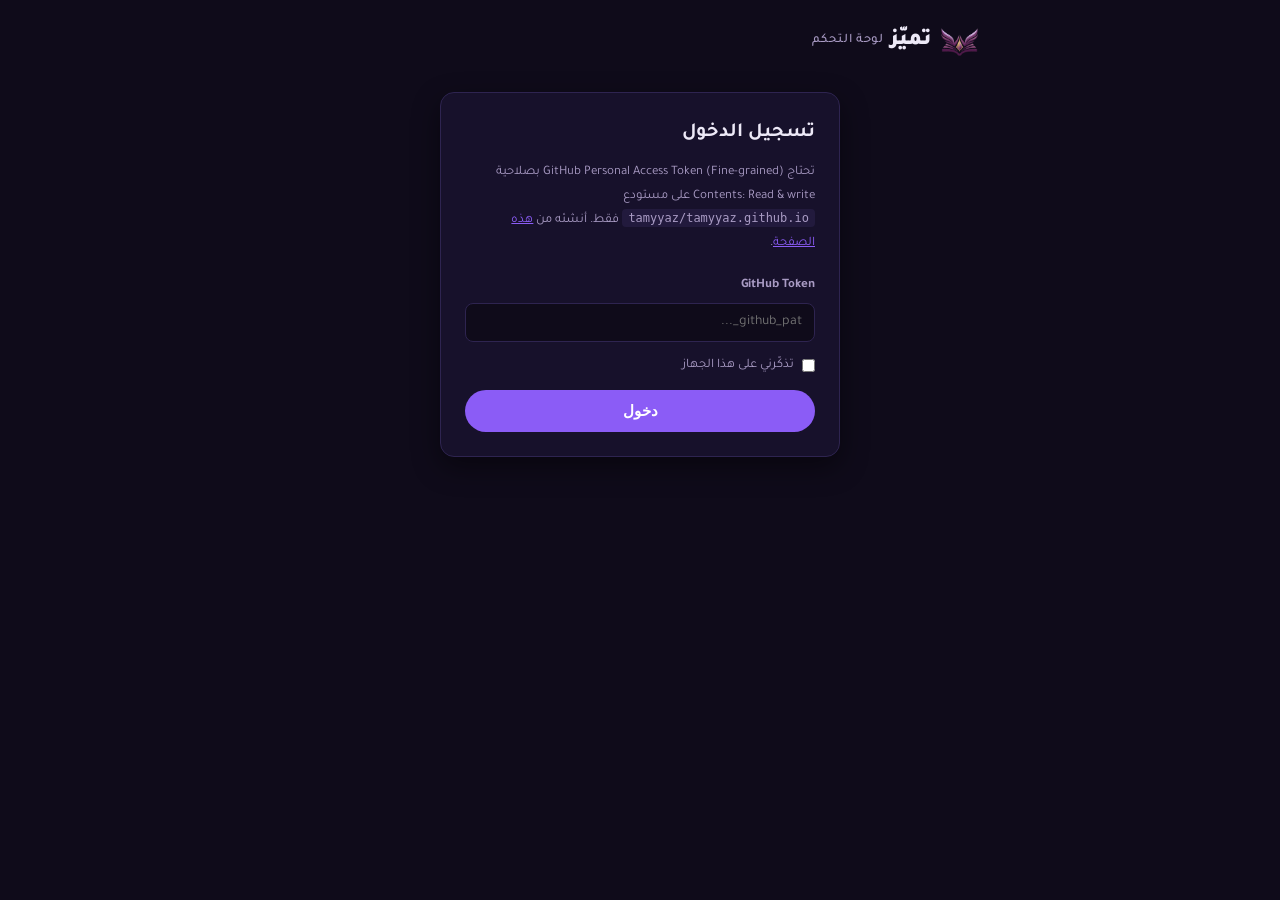
==== admin/index.html @ 00f6e34a "Initial import: Tamyyaz website (download page + privacy policy, 5 languages) Migrated from tamyyaz/" ====
<!DOCTYPE html>
<html lang="ar" dir="rtl">
<head>
  <meta charset="UTF-8" />
  <meta name="viewport" content="width=device-width, initial-scale=1" />
  <meta name="robots" content="noindex, nofollow" />
  <title>تميّز — لوحة التحكم</title>
  <link rel="icon" type="image/png" href="../assets/favicon.png" />
  <link rel="apple-touch-icon" href="../assets/favicon.png" />
  <link rel="preconnect" href="https://fonts.googleapis.com" />
  <link rel="preconnect" href="https://fonts.gstatic.com" crossorigin />
  <link href="https://fonts.googleapis.com/css2?family=Tajawal:wght@400;500;700;900&display=swap" rel="stylesheet" />
  <link rel="stylesheet" href="../css/style.css" />
  <link rel="stylesheet" href="admin.css" />
</head>
<body>
  <header class="site-header">
    <div class="wrap">
      <span class="logo">
        <img src="../assets/logo.png" alt="" class="logo-mark-img" />
        تميّز <span class="logo-en">لوحة التحكم</span>
      </span>
    </div>
  </header>

  <main class="wrap narrow">
    <section id="login-view" class="card">
      <h1>تسجيل الدخول</h1>
      <p class="help-text">
        تحتاج GitHub Personal Access Token (Fine-grained) بصلاحية
        Contents: Read & write على مستودع <code id="repo-hint">…</code> فقط.
        أنشئه من
        <a href="https://github.com/settings/personal-access-tokens/new" target="_blank" rel="noopener">هذه الصفحة</a>.
      </p>
      <form id="login-form">
        <label>GitHub Token
          <input type="password" id="token-input" required autocomplete="off" placeholder="github_pat_..." />
        </label>
        <label class="checkbox-label">
          <input type="checkbox" id="remember-token" />
          تذكّرني على هذا الجهاز
        </label>
        <button type="submit">دخول</button>
        <p id="login-error" class="error-text" hidden></p>
      </form>
    </section>

    <section id="dashboard-view" hidden>
      <div class="dash-header">
        <span>المستودع: <strong id="repo-label"></strong></span>
        <button id="logout-btn" class="link-btn-plain">تسجيل الخروج</button>
      </div>

      <div class="card">
        <h1>نشر إصدار جديد</h1>
        <form id="upload-form">
          <label>ملف APK
            <input type="file" id="apk-file" accept=".apk" required />
          </label>
          <label>رقم الإصدار
            <input type="text" id="version-input" placeholder="مثال: 1.2.0" required />
          </label>
          <label>ملاحظات الإصدار (اختياري)
            <textarea id="notes-input" rows="3" placeholder="ما الجديد في هذا الإصدار؟"></textarea>
          </label>
          <button type="submit" id="upload-btn">رفع الإصدار</button>
          <div id="upload-progress" class="progress" hidden><div class="progress-bar"></div></div>
          <p id="upload-status" class="status-text" hidden></p>
        </form>
      </div>

      <div class="card">
        <h2>الإصدارات المنشورة</h2>
        <div class="table-scroll">
          <table id="admin-release-list">
            <thead>
              <tr><th>الإصدار</th><th>التاريخ</th><th>الحجم</th><th></th></tr>
            </thead>
            <tbody></tbody>
          </table>
        </div>
      </div>
    </section>
  </main>

  <script type="module" src="admin.js"></script>
</body>
</html>
---- css/style.css ----
:root {
  --primary: #8b5cf6;
  --primary-dark: #5b21b6;
  --primary-light: #a78bfa;
  --accent: #f4a825;
  --bg: #0f0b1a;
  --surface: #17112b;
  --surface-alt: #221a3d;
  --text: #ede9f7;
  --text-muted: #a99bc4;
  --border: #2e2450;
  --danger: #f87171;
  --radius: 14px;
  --shadow: 0 10px 28px rgba(0, 0, 0, 0.45);
}

* {
  box-sizing: border-box;
}

body {
  margin: 0;
  font-family: "Tajawal", system-ui, sans-serif;
  background: var(--bg);
  color: var(--text);
  line-height: 1.6;
  overflow-x: hidden;
}

.wrap {
  max-width: 720px;
  margin: 0 auto;
  padding: 0 20px;
}

.wrap.narrow {
  max-width: 440px;
}

/* Header */

.site-header {
  padding: 24px 0;
}

.header-inner {
  display: flex;
  align-items: center;
  justify-content: space-between;
  flex-wrap: wrap;
  gap: 12px;
}

.logo {
  display: inline-flex;
  align-items: center;
  font-size: 22px;
  font-weight: 900;
  color: var(--text);
  text-decoration: none;
}

.logo-mark-img {
  height: 30px;
  width: auto;
  display: block;
  margin-inline-end: 8px;
  flex-shrink: 0;
}

.logo-en {
  font-size: 13px;
  font-weight: 500;
  color: var(--text-muted);
  letter-spacing: 0.05em;
  margin-inline-start: 6px;
}

.site-nav {
  display: flex;
  align-items: center;
  gap: 4px;
  flex-wrap: wrap;
}

.nav-link {
  color: var(--text-muted);
  text-decoration: none;
  font-size: 14px;
  font-weight: 700;
  padding: 8px 14px;
  border-radius: 999px;
  transition: background 0.15s ease, color 0.15s ease;
}

.nav-link:hover {
  color: var(--text);
  background: var(--surface-alt);
}

.nav-link.active {
  color: var(--primary-light);
  background: var(--surface-alt);
}

.lang-group {
  display: flex;
  align-items: center;
  gap: 4px;
  flex-wrap: wrap;
  margin-inline-start: 8px;
  padding-inline-start: 8px;
  border-inline-start: 1px solid var(--border);
}

.nav-link.lang-pill {
  padding: 7px 11px;
  font-size: 12.5px;
  border: 1px solid var(--border);
}

main {
  padding-bottom: 60px;
}

.tagline {
  color: var(--text-muted);
  font-size: 15px;
  margin: 0 0 16px;
}

.feature-row {
  display: flex;
  flex-wrap: wrap;
  gap: 8px;
  margin: 0 0 32px;
}

.feature-chip {
  font-size: 12.5px;
  font-weight: 700;
  color: var(--primary-light);
  background: var(--surface-alt);
  border: 1px solid var(--border);
  padding: 6px 13px;
  border-radius: 999px;
}

@keyframes fadeInUp {
  from {
    opacity: 0;
    transform: translateY(8px);
  }
  to {
    opacity: 1;
    transform: translateY(0);
  }
}

@keyframes spin {
  to {
    transform: rotate(360deg);
  }
}

/* Loading / empty / error states */

.state-msg {
  display: flex;
  flex-direction: column;
  align-items: center;
  text-align: center;
  padding: 60px 20px;
  color: var(--text-muted);
  font-size: 16px;
}

.state-msg[hidden] {
  display: none;
}

.state-msg p {
  margin: 0;
}

.state-icon {
  width: 40px;
  height: 40px;
  margin-bottom: 14px;
  opacity: 0.7;
}

.state-msg.error {
  color: var(--danger);
}

.spinner {
  width: 26px;
  height: 26px;
  border: 3px solid var(--border);
  border-top-color: var(--primary);
  border-radius: 50%;
  margin-bottom: 14px;
  animation: spin 0.8s linear infinite;
}

/* Icon badge (app mark), used at the top of the hero card */

.hero-logo {
  display: block;
  width: 140px;
  height: auto;
  margin: 0 auto 18px;
  filter: drop-shadow(0 10px 20px rgba(139, 92, 246, 0.4));
}

/* Hero card (latest release) */

.hero-card {
  position: relative;
  z-index: 0;
  background: var(--surface);
  border: 1px solid var(--border);
  border-radius: var(--radius);
  box-shadow: var(--shadow);
  padding: 36px 28px 32px;
  text-align: center;
  margin-top: 12px;
  animation: fadeInUp 0.4s ease both;
}

.hero-card::before {
  content: "";
  position: absolute;
  inset: 0 0 auto 0;
  height: 4px;
  border-radius: var(--radius) var(--radius) 0 0;
  background: linear-gradient(90deg, var(--primary), var(--accent));
}

.hero-card::after {
  content: "";
  position: absolute;
  top: -60px;
  left: 50%;
  transform: translateX(-50%);
  width: 280px;
  height: 160px;
  background: radial-gradient(ellipse at center, rgba(139, 92, 246, 0.32), transparent 70%);
  z-index: -1;
  pointer-events: none;
}

.badge {
  display: inline-block;
  background: var(--surface-alt);
  color: var(--primary-light);
  font-size: 13px;
  font-weight: 700;
  padding: 4px 14px;
  border-radius: 999px;
  margin-bottom: 12px;
}

.hero-card .version {
  font-size: 28px;
  font-weight: 900;
  margin: 0 0 6px;
}

.hero-card .meta {
  color: var(--text-muted);
  font-size: 14px;
  margin: 0 0 16px;
}

.hero-card .notes {
  font-size: 15px;
  white-space: pre-line;
  margin: 0 0 24px;
  text-align: start;
}

.download-btn {
  display: inline-block;
  background: var(--accent);
  color: #241a00;
  font-weight: 700;
  font-size: 17px;
  padding: 14px 40px;
  border-radius: 999px;
  text-decoration: none;
  transition: transform 0.15s ease, box-shadow 0.15s ease;
  box-shadow: 0 6px 16px rgba(244, 168, 37, 0.35);
}

.download-btn:hover {
  transform: translateY(-2px);
  box-shadow: 0 10px 22px rgba(244, 168, 37, 0.45);
}

.download-btn:active {
  transform: translateY(0);
}

.hint {
  font-size: 13px;
  color: var(--text-muted);
  margin: 18px 0 0;
}

/* Previous releases table */

.releases-section {
  margin-top: 40px;
  animation: fadeInUp 0.4s ease 0.08s both;
}

.releases-section h2 {
  font-size: 18px;
  margin-bottom: 12px;
}

.table-scroll {
  overflow-x: auto;
  border: 1px solid var(--border);
  border-radius: var(--radius);
  background: var(--surface);
}

table {
  width: 100%;
  border-collapse: collapse;
  font-size: 14px;
}

th,
td {
  padding: 12px 14px;
  text-align: start;
  white-space: nowrap;
}

.notes-cell {
  white-space: normal;
  min-width: 160px;
  color: var(--text-muted);
}

thead th {
  color: var(--text-muted);
  font-weight: 700;
  font-size: 12px;
  border-bottom: 1px solid var(--border);
}

tbody tr {
  transition: background 0.15s ease;
}

tbody tr:hover {
  background: var(--surface-alt);
}

tbody tr + tr td {
  border-top: 1px solid var(--border);
}

.link-btn {
  color: var(--primary-light);
  font-weight: 700;
  text-decoration: none;
}

.link-btn:hover {
  text-decoration: underline;
}

/* Footer */

.site-footer {
  padding: 32px 0 40px;
  text-align: center;
}

.site-footer p {
  margin: 0 0 10px;
  font-size: 13px;
  color: var(--text-muted);
}

.footer-links {
  display: flex;
  justify-content: center;
  gap: 18px;
  flex-wrap: wrap;
}

.footer-links a {
  font-size: 13px;
  color: var(--text-muted);
  text-decoration: none;
}

.footer-links a:hover {
  color: var(--primary-light);
}

/* Long-form legal/document pages (privacy policy) */

.doc {
  background: var(--surface);
  border: 1px solid var(--border);
  border-radius: var(--radius);
  box-shadow: var(--shadow);
  padding: 36px 32px;
  margin-top: 12px;
  animation: fadeInUp 0.4s ease both;
}

.doc h1 {
  font-size: 26px;
  margin: 0 0 8px;
}

.doc-updated {
  color: var(--text-muted);
  font-size: 14px;
  margin: 0 0 20px;
}

.doc-note {
  font-size: 14px;
  color: var(--text-muted);
  background: var(--surface-alt);
  border-radius: 10px;
  padding: 14px 16px;
  margin: 0 0 28px;
}

.doc-note a {
  color: var(--primary-light);
}

.doc-note p {
  margin: 0 0 8px;
}

.doc-note p:last-child {
  margin-bottom: 0;
}

.doc .toc {
  background: var(--surface-alt);
  border-radius: 10px;
  padding: 18px 20px;
  margin: 0 0 32px;
}

.doc .toc p {
  margin: 0 0 10px;
  font-weight: 700;
  font-size: 14px;
  color: var(--text-muted);
}

.doc .toc ol {
  margin: 0;
  padding-inline-start: 20px;
  columns: 2;
  font-size: 14px;
}

.doc .toc li {
  margin-bottom: 6px;
  break-inside: avoid;
}

.doc .toc a {
  color: var(--primary-light);
  text-decoration: none;
}

.doc .toc a:hover {
  text-decoration: underline;
}

.doc section {
  margin-bottom: 30px;
  scroll-margin-top: 16px;
}

.doc section:last-child {
  margin-bottom: 0;
}

.doc h2 {
  font-size: 19px;
  margin: 0 0 12px;
  color: var(--text);
}

.doc h2 .num {
  color: var(--primary-light);
  margin-inline-end: 8px;
}

.doc p,
.doc li {
  font-size: 15.5px;
  line-height: 1.85;
  color: var(--text);
}

.doc p {
  margin: 0 0 12px;
}

.doc ul {
  margin: 0 0 12px;
  padding-inline-start: 22px;
}

.doc li {
  margin-bottom: 8px;
}

.doc li:last-child {
  margin-bottom: 0;
}

.doc strong {
  color: var(--primary-light);
}

.doc a {
  color: var(--primary-light);
}

.doc .contact-email {
  font-weight: 700;
  font-size: 16px;
}

@media (max-width: 480px) {
  .header-inner {
    flex-direction: column;
    align-items: flex-start;
    gap: 10px;
  }

  .site-nav {
    width: 100%;
  }

  .hero-card {
    padding: 30px 18px 26px;
  }

  .hero-card .version {
    font-size: 24px;
  }

  .download-btn {
    width: 100%;
    padding: 16px;
    font-size: 16px;
  }

  .doc {
    padding: 26px 20px;
  }

  .doc .toc ol {
    columns: 1;
  }
}
---- admin/admin.css ----
.card {
  background: var(--surface);
  border: 1px solid var(--border);
  border-radius: var(--radius);
  box-shadow: var(--shadow);
  padding: 24px;
  margin-bottom: 24px;
}

.card h1 {
  font-size: 20px;
  margin: 0 0 16px;
}

.card h2 {
  font-size: 16px;
  margin: 0 0 12px;
}

.empty-row {
  text-align: center !important;
  white-space: normal !important;
  color: var(--text-muted);
  padding: 24px 14px !important;
}

form label {
  display: block;
  font-size: 13px;
  font-weight: 700;
  color: var(--text-muted);
  margin-bottom: 14px;
}

.help-text {
  font-size: 13px;
  color: var(--text-muted);
  line-height: 1.8;
  margin: -4px 0 20px;
}

.help-text a {
  color: var(--primary);
}

.help-text code {
  background: var(--surface-alt);
  padding: 2px 6px;
  border-radius: 4px;
  font-size: 12px;
}

.checkbox-label {
  display: flex;
  align-items: center;
  gap: 8px;
  font-weight: 400;
}

.checkbox-label input {
  width: auto;
  margin: 0;
}

form input,
form textarea {
  display: block;
  width: 100%;
  margin-top: 6px;
  padding: 10px 12px;
  border: 1px solid var(--border);
  border-radius: 8px;
  background: var(--bg);
  color: var(--text);
  font-family: inherit;
  font-size: 14px;
}

form textarea {
  resize: vertical;
}

form button[type="submit"] {
  width: 100%;
  padding: 12px;
  border: none;
  border-radius: 999px;
  background: var(--primary);
  color: #fff;
  font-weight: 700;
  font-size: 15px;
  cursor: pointer;
}

form button[type="submit"]:disabled {
  opacity: 0.6;
  cursor: not-allowed;
}

.error-text {
  color: var(--danger);
  font-size: 13px;
  margin-top: 10px;
}

.status-text {
  font-size: 13px;
  margin-top: 10px;
  color: var(--text-muted);
}

.status-text.success {
  color: #2e8b57;
}

.progress {
  height: 6px;
  border-radius: 999px;
  background: var(--surface-alt);
  margin-top: 14px;
  overflow: hidden;
}

.progress-bar {
  height: 100%;
  width: 0%;
  background: var(--accent);
  transition: width 0.2s ease;
}

.dash-header {
  display: flex;
  justify-content: space-between;
  align-items: center;
  margin-bottom: 16px;
  font-size: 13px;
  color: var(--text-muted);
}

.link-btn-plain {
  background: none;
  border: none;
  color: var(--primary);
  font-weight: 700;
  font-size: 13px;
  cursor: pointer;
  padding: 0;
}

.link-btn-plain:hover {
  text-decoration: underline;
}

.delete-btn {
  background: none;
  border: none;
  color: var(--danger);
  font-weight: 700;
  cursor: pointer;
  font-size: 13px;
}

.delete-btn:hover {
  text-decoration: underline;
}
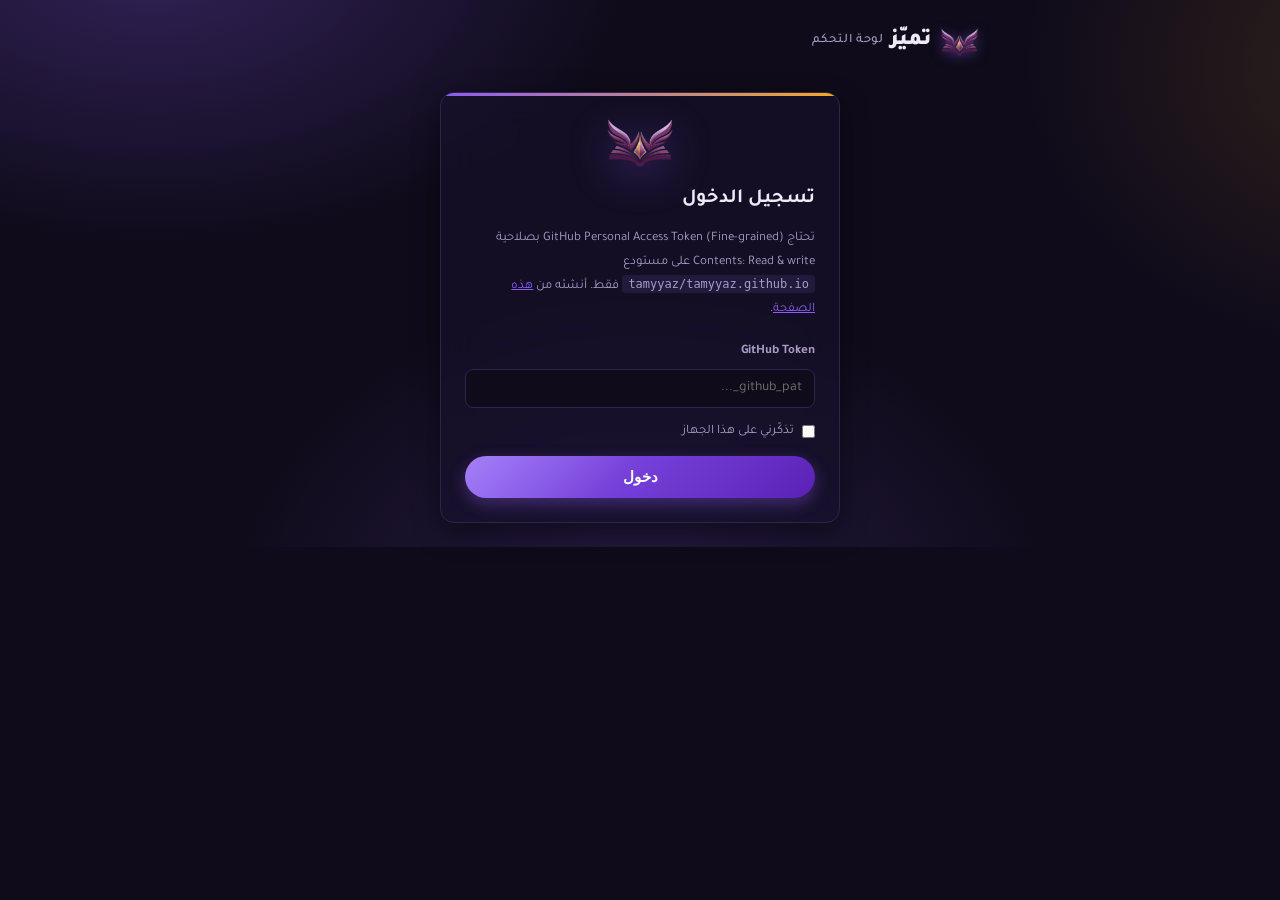
==== commit 61bd9786: "Creative visual pass: ambient background, glass cards, icons, sparkle accents - Layer soft violet/go" ====
--- a/admin/index.html
+++ b/admin/index.html
@@ -25,6 +25,7 @@
 
   <main class="wrap narrow">
     <section id="login-view" class="card">
+      <img src="../assets/logo.png" alt="" class="hero-logo small" />
       <h1>تسجيل الدخول</h1>
       <p class="help-text">
         تحتاج GitHub Personal Access Token (Fine-grained) بصلاحية
--- a/css/style.css
+++ b/css/style.css
@@ -6,6 +6,7 @@
   --bg: #0f0b1a;
   --surface: #17112b;
   --surface-alt: #221a3d;
+  --glass: rgba(23, 17, 43, 0.66);
   --text: #ede9f7;
   --text-muted: #a99bc4;
   --border: #2e2450;
@@ -21,10 +22,15 @@
 body {
   margin: 0;
   font-family: "Tajawal", system-ui, sans-serif;
-  background: var(--bg);
   color: var(--text);
   line-height: 1.6;
   overflow-x: hidden;
+  background-color: var(--bg);
+  background-image:
+    radial-gradient(ellipse 800px 480px at 12% -8%, rgba(139, 92, 246, 0.28), transparent 60%),
+    radial-gradient(ellipse 600px 480px at 108% 12%, rgba(244, 168, 37, 0.14), transparent 60%),
+    radial-gradient(ellipse 700px 560px at 50% 115%, rgba(139, 92, 246, 0.2), transparent 60%);
+  background-repeat: no-repeat;
 }
 
 .wrap {
@@ -66,6 +72,7 @@
   display: block;
   margin-inline-end: 8px;
   flex-shrink: 0;
+  filter: drop-shadow(0 2px 6px rgba(139, 92, 246, 0.5));
 }
 
 .logo-en {
@@ -137,13 +144,22 @@
 }
 
 .feature-chip {
+  display: inline-flex;
+  align-items: center;
+  gap: 6px;
   font-size: 12.5px;
   font-weight: 700;
   color: var(--primary-light);
   background: var(--surface-alt);
   border: 1px solid var(--border);
-  padding: 6px 13px;
+  padding: 6px 13px 6px 11px;
   border-radius: 999px;
+}
+
+.chip-icon {
+  width: 14px;
+  height: 14px;
+  flex-shrink: 0;
 }
 
 @keyframes fadeInUp {
@@ -160,6 +176,18 @@
 @keyframes spin {
   to {
     transform: rotate(360deg);
+  }
+}
+
+@keyframes twinkle {
+  0%,
+  100% {
+    opacity: 0.25;
+    transform: scale(0.75) rotate(0deg);
+  }
+  50% {
+    opacity: 1;
+    transform: scale(1.15) rotate(8deg);
   }
 }
 
@@ -204,14 +232,53 @@
   animation: spin 0.8s linear infinite;
 }
 
-/* Icon badge (app mark), used at the top of the hero card */
+/* Hero logo + sparkle decoration, at the top of the release card */
+
+.hero-logo-wrap {
+  position: relative;
+  width: fit-content;
+  margin: 0 auto 18px;
+}
 
 .hero-logo {
   display: block;
   width: 140px;
   height: auto;
-  margin: 0 auto 18px;
   filter: drop-shadow(0 10px 20px rgba(139, 92, 246, 0.4));
+}
+
+.hero-logo.small {
+  width: 72px;
+  margin: 0 auto 14px;
+}
+
+.sparkle {
+  position: absolute;
+  color: var(--accent);
+  filter: drop-shadow(0 0 4px rgba(244, 168, 37, 0.6));
+  animation: twinkle 2.6s ease-in-out infinite;
+}
+
+.sparkle-1 {
+  width: 16px;
+  height: 16px;
+  top: -4px;
+  inset-inline-end: -10px;
+  animation-delay: 0s;
+}
+
+.sparkle-2 {
+  width: 11px;
+  height: 11px;
+  bottom: 8px;
+  inset-inline-start: -14px;
+  animation-delay: 1.1s;
+}
+
+@media (prefers-reduced-motion: reduce) {
+  .sparkle {
+    animation: none;
+  }
 }
 
 /* Hero card (latest release) */
@@ -219,7 +286,9 @@
 .hero-card {
   position: relative;
   z-index: 0;
-  background: var(--surface);
+  background: var(--glass);
+  -webkit-backdrop-filter: blur(20px);
+  backdrop-filter: blur(20px);
   border: 1px solid var(--border);
   border-radius: var(--radius);
   box-shadow: var(--shadow);
@@ -266,6 +335,7 @@
   font-size: 28px;
   font-weight: 900;
   margin: 0 0 6px;
+  text-shadow: 0 0 30px rgba(139, 92, 246, 0.45);
 }
 
 .hero-card .meta {
@@ -282,8 +352,10 @@
 }
 
 .download-btn {
+  position: relative;
   display: inline-block;
-  background: var(--accent);
+  overflow: hidden;
+  background: linear-gradient(135deg, rgba(255, 255, 255, 0.3), transparent 45%), var(--accent);
   color: #241a00;
   font-weight: 700;
   font-size: 17px;
@@ -407,6 +479,8 @@
 }
 
 /* Long-form legal/document pages (privacy policy) */
+/* Kept on a solid (non-glass) surface on purpose: this content needs to
+   read as trustworthy and legible first, decorative second. */
 
 .doc {
   background: var(--surface);
@@ -421,6 +495,7 @@
 .doc h1 {
   font-size: 26px;
   margin: 0 0 8px;
+  text-shadow: 0 0 24px rgba(139, 92, 246, 0.3);
 }
 
 .doc-updated {
--- a/admin/admin.css
+++ b/admin/admin.css
@@ -1,10 +1,22 @@
 .card {
-  background: var(--surface);
+  position: relative;
+  background: var(--glass);
+  -webkit-backdrop-filter: blur(20px);
+  backdrop-filter: blur(20px);
   border: 1px solid var(--border);
   border-radius: var(--radius);
   box-shadow: var(--shadow);
   padding: 24px;
   margin-bottom: 24px;
+  overflow: hidden;
+}
+
+.card::before {
+  content: "";
+  position: absolute;
+  inset: 0 0 auto 0;
+  height: 3px;
+  background: linear-gradient(90deg, var(--primary), var(--accent));
 }
 
 .card h1 {
@@ -85,11 +97,18 @@
   padding: 12px;
   border: none;
   border-radius: 999px;
-  background: var(--primary);
+  background: linear-gradient(135deg, rgba(255, 255, 255, 0.22), transparent 45%), linear-gradient(135deg, var(--primary), var(--primary-dark));
   color: #fff;
   font-weight: 700;
   font-size: 15px;
   cursor: pointer;
+  box-shadow: 0 6px 16px rgba(139, 92, 246, 0.35);
+  transition: transform 0.15s ease, box-shadow 0.15s ease;
+}
+
+form button[type="submit"]:hover:not(:disabled) {
+  transform: translateY(-1px);
+  box-shadow: 0 8px 20px rgba(139, 92, 246, 0.45);
 }
 
 form button[type="submit"]:disabled {
